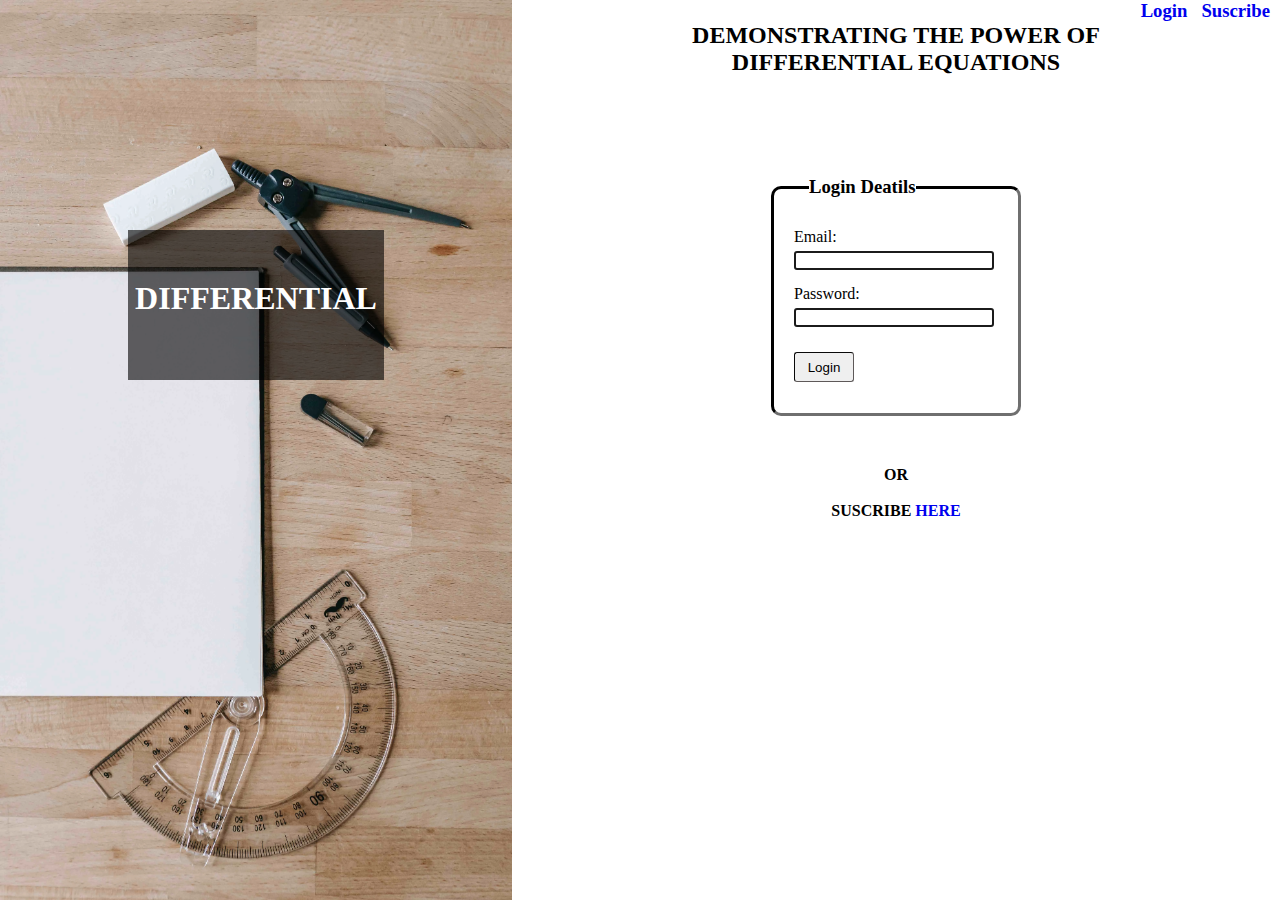
==== index.html @ e03f3257 "add comments to index.html" ====
<!DOCTYPE html>
<html lang="en-US">

<head>
    <meta charset="UTF-8">
    <meta http-equiv="X-UA-Compatible" content="IE=edge">
    <meta name="viewport" content="width=device-width, initial-scale=1.0">
    <title>Differential</title>
    <link rel="stylesheet" href="assets/css/style.css">
    <meta name="author" content="Efren A Andablo Reyes">
    <meta name="description" content="Understanding differential equation">
    <meta name="keywords" content="math,differential equations,mechanics">
</head>

<body>

    <div id="outer-login-page">
<!-- Holder of image at the left of login page -->
        <div id="login-img" role="img" aria-label="drawing block and instruments">
            <div>
                <h1>DIFFERENTIAL</h1>
            </div>
        </div>
<!-- holds header and login form to the right of the screen -->
        <div id="login-holder">
<!-- Header holds links to suscribe and login pages -->
            <header>
                <ul>
                    <li><a href="index.html">
                            <h3>Login</h3>
                        </a></li>
                    <li><a href="suscribe.html">
                            <h3>Suscribe</h3>
                        </a></li>
                </ul>
                <div>
                    <h2>Demonstrating the Power of</h2>
                    <h2>Differential Equations</h2>
                </div>
            </header>
<!-- Login form containing two fields: user email and password, along with login button-->
            <form id="login-form" action="userpage.html">
                <fieldset id="login-field">
                    <legend>
                        <h3>Login Deatils</h3>
                    </legend>
                    <label for="email">Email: </label>
                    <br>
                    <input type="email" id="user-name" name="user-email" class="login-input" required>
                    <br>
                    <label for="user-pass">Password: </label>
                    <br>
                    <input type="password" id="user-pass" name="user-password" class="login-input" required>
                    <br>
                    <button id="login-button" type="submit">Login</button>
                </fieldset>
            </form>
<!-- This div contains a direct link to suscribe page -->
            <div id="suscribe-link-div">
                <h4>Or</h4>
                <br>
                <h4>Suscribe <a href="suscribe.html">here</a></h4>
            </div>
        </div>
    </div>
    <script src="assets/js/script.js"></script>
</body>

</html>
---- assets/css/style.css ----
/* clear all padding, border, margin from all boxes */
*{
    border:none;
    padding: 0;
    margin:0;
    box-sizing: border-box;
}

/* Login page right left image holder*/

#outer-login-page{
    display:grid;
    grid-template-columns: 40% 60%;
    justify-content: space-around;
    width:100%;
    height: 100vh;
}

#login-img {
    height:100%;
    width: 100%;
    background:url('../images/login_image.webp') center center/ cover no-repeat;
}

#login-img div{
    padding-top:50px;
    margin:230px auto 0 auto;
    width:50%;
    height:150px;
    background-color: rgba(0,0,0,0.6);
    color:#fff;
    text-transform: uppercase;
    text-align: center;
}

/* Login page right login details holder */
#login-holder {
    width: 100%;
}

#login-holder ul{
    list-style-type: none;
    text-align: end;
}

#login-holder li {
 display:inline-block;
 margin-right:10px;
}

a {
    text-decoration: none;
}

#login-holder div{
    text-align: center;
    width:100%;
    text-transform: uppercase;
}

#login-field{
    margin:100px auto 0 auto;
    text-align: left;
    width:250px;
    height:240px;
    border:3px inset #1b1b1b;
    border-radius: 10px;
    padding-top: 30px;
    padding-left:20px;
}

#login-field legend{
    margin-left:15px;
}

.login-input {
    border:#1b1b1b solid 2px;
    border-radius: 3px;
    margin-top:5px;
    margin-bottom: 15px;
    width:200px;
}

.login-input:hover{
    border-color: red;
}

.login-input:focus {
    background-color: #fa7d92;
}

#login-button{
    height:30px;
    width:60px;
    border:#5e5959 1px inset;
    border-radius: 3px;
    margin-top:10px;
}

#login-button:hover{
    background-color: #fa7d92;
}

#suscribe-link-div{
    width:100%;
    text-align:center;
    margin: 50px auto 0 auto;
}

/* Suscribe page */

#suscribe-field {
    margin: 75px auto 0 auto;
    text-align: left;
    width: 250px;
    height: 350px;
    border: 3px inset #1b1b1b;
    border-radius: 10px;
    padding-top: 30px;
    padding-left: 20px;
}

#suscribe-field legend {
    margin-left: 15px;
}

#suscribe-button {
    height: 30px;
    width: 60px;
    border: #5e5959 1px inset;
    border-radius: 3px;
    margin-top: 10px;
}

#suscribe-button:hover {
    background-color: #fa7d92;
}
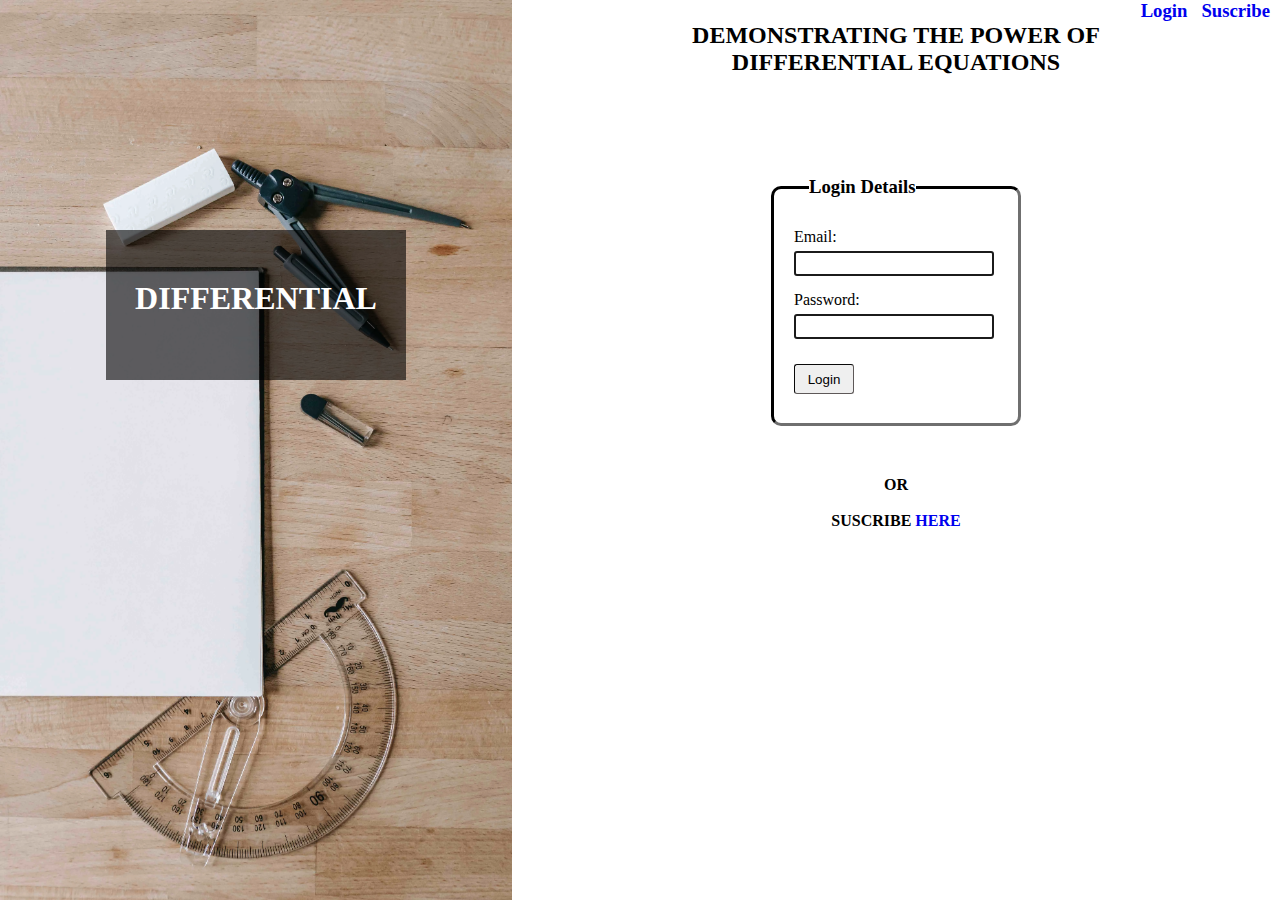
==== commit 32f6be5c: "format moving divs text and adding canceling function to move after movind div approaches anchor" ====
--- a/index.html
+++ b/index.html
@@ -42,7 +42,7 @@
             <form id="login-form" action="userpage.html">
                 <fieldset id="login-field">
                     <legend>
-                        <h3>Login Deatils</h3>
+                        <h3>Login Details</h3>
                     </legend>
                     <label for="email">Email: </label>
                     <br>
@@ -63,7 +63,7 @@
             </div>
         </div>
     </div>
-    <script src="assets/js/script.js"></script>
+    <script src="assets/js/script-l.js"></script>
 </body>
 
 </html>--- a/assets/css/style.css
+++ b/assets/css/style.css
@@ -25,7 +25,7 @@
 #login-img div{
     padding-top:50px;
     margin:230px auto 0 auto;
-    width:50%;
+    width:300px;
     height:150px;
     background-color: rgba(0,0,0,0.6);
     color:#fff;
@@ -62,7 +62,7 @@
     margin:100px auto 0 auto;
     text-align: left;
     width:250px;
-    height:240px;
+    height:250px;
     border:3px inset #1b1b1b;
     border-radius: 10px;
     padding-top: 30px;
@@ -79,6 +79,7 @@
     margin-top:5px;
     margin-bottom: 15px;
     width:200px;
+    height:25px;
 }
 
 .login-input:hover{
@@ -113,7 +114,7 @@
     margin: 75px auto 0 auto;
     text-align: left;
     width: 250px;
-    height: 350px;
+    height: 370px;
     border: 3px inset #1b1b1b;
     border-radius: 10px;
     padding-top: 30px;
@@ -134,4 +135,147 @@
 
 #suscribe-button:hover {
     background-color: #fa7d92;
-}+}
+
+/* User page*/
+#header-div{
+    display:grid;
+    grid-template-columns: 70% 30%;
+    width:100%;
+    height: 80px;
+    position:relative;
+}
+#user-button{
+    width:30px;
+    height:30px;
+    position:absolute;
+    top:10px;
+    right:10px;
+    background:url('../images/burger_open.png') center center / cover no-repeat;
+}
+#user-info-div{
+    width:200px;
+    height:200px;
+    position:absolute;
+    display:none;
+    top:40px;
+    right:0;
+    background-color: #1b1b1b;
+    color:#fff;
+    z-index: 2;
+}
+#user-info-div a{
+    color:#fff;
+}
+
+#user-info-div > h3{
+    margin:20px 0 20px 20px;
+}
+#hero-image{
+    height:100px;
+    width:100%;
+    background: url('../images/hero_image.webp') center center / cover no-repeat;
+}
+#instructions{
+    width:100%;
+    height:400px;
+    text-align: center;
+}
+
+#instructions>h2{
+    margin:60px auto 20px auto;
+}
+
+#instructions > div{
+    width:95%;
+    height:300px;
+    display:flex;
+    flex-wrap:wrap;
+    flex-direction: row;
+    justify-content: space-around;
+    margin:0 auto 0 auto;
+}
+.instruction-child{
+    flex: 0 0 250px;
+    height:250px;
+    margin: 20px;
+    border: #1b1b1b inset 3px;
+    border-radius: 10px;
+}
+#game-area{
+    text-align: center;
+    width: 100%;
+    height: 470px;
+}
+#game-area>div{
+    width: 95%;
+    height: 450px;
+    display: flex;
+    flex-wrap: wrap;
+    flex-direction: row;
+    justify-content: space-around;
+    margin: 0 auto 0 auto;
+}
+#game-area-left{
+    height:370px;
+    flex:0 0 300px;
+    border: #1b1b1b inset 3px;
+    border-radius: 10px;
+    margin: 20px;
+    position:relative;
+}
+#game-buttons-area{
+    height:50px;
+    width:100%;
+}
+.game-buttons{
+    width:85px;
+    height:35px;
+    margin:5px 3px 0 3px;
+    color:#fff;
+    background-color: #1b1b1b;
+    border-radius:5px;
+}
+#game-area-center {
+    height: 370px;
+    flex: 0 1 400px;
+    border: #1b1b1b inset 3px;
+    border-radius: 10px;
+    margin: 20px;
+}
+#game-area-right{
+    height: 370px;
+    flex: 0 1 400px;
+    border: #1b1b1b inset 3px;
+    border-radius: 10px;
+    margin:20px;
+}
+.spring-div{
+    position:absolute;
+    width:50px;
+    height:50px;
+    top:0;
+    left:0;
+    border-radius: 5px;
+    background-color: green;
+    color:#fff;
+    padding:10px;
+    font-size: 150%;
+}
+.dissipator-div {
+    position: absolute;
+    width: 50px;
+    height: 50px;
+    top: 0;
+    right: 0;
+    border-radius: 5px;
+    background-color: red;
+    color: #fff;
+    padding: 10px;
+    font-size: 150%;
+}
+
+#holder1,#holder2,#holder3,#holder4,
+#holder5{
+    display:none;
+} 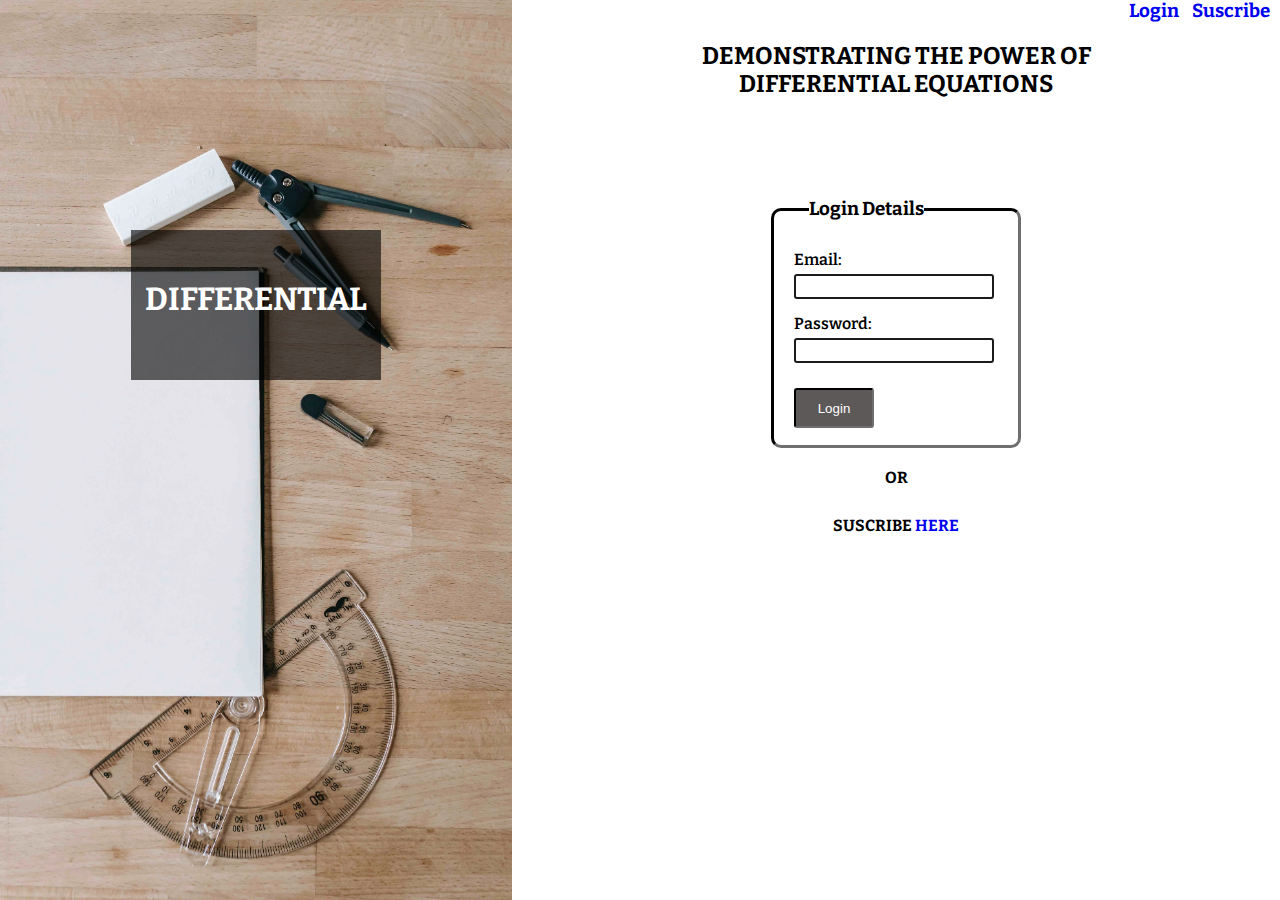
==== commit ec9cafb3: "fix text of case 7 in createDiffEquation function" ====
--- a/index.html
+++ b/index.html
@@ -46,7 +46,7 @@
                     </legend>
                     <label for="email">Email: </label>
                     <br>
-                    <input type="email" id="user-name" name="user-email" class="login-input" required>
+                    <input type="email" id="email" name="user-email" class="login-input" required>
                     <br>
                     <label for="user-pass">Password: </label>
                     <br>
--- a/assets/css/style.css
+++ b/assets/css/style.css
@@ -1,34 +1,43 @@
+@import url('https://fonts.googleapis.com/css2?family=Bitter:wght@300&display=swap');
+
 /* clear all padding, border, margin from all boxes */
-*{
-    border:none;
+* {
+    border: none;
     padding: 0;
-    margin:0;
+    margin: 0;
     box-sizing: border-box;
 }
 
+/*Body Font family*/
+
+body {
+    font-family: Bitter, Georgia, sans-serif;
+    font-weight: 600;
+}
+
 /* Login page right left image holder*/
 
-#outer-login-page{
-    display:grid;
+#outer-login-page {
+    display: grid;
     grid-template-columns: 40% 60%;
     justify-content: space-around;
-    width:100%;
+    width: 100%;
     height: 100vh;
 }
 
 #login-img {
-    height:100%;
-    width: 100%;
-    background:url('../images/login_image.webp') center center/ cover no-repeat;
-}
-
-#login-img div{
-    padding-top:50px;
-    margin:230px auto 0 auto;
-    width:300px;
-    height:150px;
-    background-color: rgba(0,0,0,0.6);
-    color:#fff;
+    height: 100%;
+    width: 100%;
+    background: url('../images/login_image.webp') center center/ cover no-repeat;
+}
+
+#login-img div {
+    padding-top: 50px;
+    margin: 230px auto 0 auto;
+    width: 250px;
+    height: 150px;
+    background-color: rgba(0, 0, 0, 0.6);
+    color: #fff;
     text-transform: uppercase;
     text-align: center;
 }
@@ -38,77 +47,79 @@
     width: 100%;
 }
 
-#login-holder ul{
+#login-holder ul {
     list-style-type: none;
     text-align: end;
 }
 
 #login-holder li {
- display:inline-block;
- margin-right:10px;
+    display: inline-block;
+    margin-right: 10px;
 }
 
 a {
     text-decoration: none;
 }
 
-#login-holder div{
-    text-align: center;
-    width:100%;
+#login-holder div {
+    text-align: center;
+    width: 100%;
     text-transform: uppercase;
-}
-
-#login-field{
-    margin:100px auto 0 auto;
+    margin-top: 20px;
+}
+
+#login-field {
+    margin: 100px auto 0 auto;
     text-align: left;
-    width:250px;
-    height:250px;
-    border:3px inset #1b1b1b;
+    width: 250px;
+    height: 250px;
+    border: 3px inset #1b1b1b;
     border-radius: 10px;
     padding-top: 30px;
-    padding-left:20px;
-}
-
-#login-field legend{
-    margin-left:15px;
+    padding-left: 20px;
+}
+
+#login-field legend {
+    margin-left: 15px;
 }
 
 .login-input {
-    border:#1b1b1b solid 2px;
+    border: #1b1b1b solid 2px;
     border-radius: 3px;
-    margin-top:5px;
+    margin-top: 5px;
     margin-bottom: 15px;
-    width:200px;
-    height:25px;
-}
-
-.login-input:hover{
-    border-color: red;
+    width: 200px;
+    height: 25px;
+}
+
+.login-input:hover {
+    border-color: #a75910;
 }
 
 .login-input:focus {
     background-color: #fa7d92;
 }
 
-#login-button{
-    height:30px;
-    width:60px;
-    border:#5e5959 1px inset;
+#login-button {
+    height: 40px;
+    width: 80px;
+    border: #1b1b1b 2px inset;
     border-radius: 3px;
-    margin-top:10px;
-}
-
-#login-button:hover{
-    background-color: #fa7d92;
-}
-
-#suscribe-link-div{
-    width:100%;
-    text-align:center;
+    margin-top: 10px;
+    background-color: #5e5959;
+    color: #fff;
+}
+
+#login-button:hover {
+    background-color: #a75910;
+}
+
+/* Suscribe page */
+#suscribe-link-div {
+    width: 100%;
+    text-align: center;
     margin: 50px auto 0 auto;
 }
-
-/* Suscribe page */
 
 #suscribe-field {
     margin: 75px auto 0 auto;
@@ -126,88 +137,139 @@
 }
 
 #suscribe-button {
-    height: 30px;
-    width: 60px;
-    border: #5e5959 1px inset;
+    height: 40px;
+    width: 80px;
+    border: #1b1b1b 2px inset;
     border-radius: 3px;
     margin-top: 10px;
+    background-color: #5e5959;
+    color: #fff;
 }
 
 #suscribe-button:hover {
-    background-color: #fa7d92;
+    background-color: #a75910;
 }
 
 /* User page*/
-#header-div{
-    display:grid;
+#header-div {
+    display: grid;
     grid-template-columns: 70% 30%;
-    width:100%;
+    width: 100%;
     height: 80px;
-    position:relative;
-}
-#user-button{
-    width:30px;
-    height:30px;
-    position:absolute;
-    top:10px;
-    right:10px;
-    background:url('../images/burger_open.png') center center / cover no-repeat;
-}
-#user-info-div{
-    width:200px;
-    height:200px;
-    position:absolute;
-    display:none;
-    top:40px;
-    right:0;
-    background-color: #1b1b1b;
-    color:#fff;
+    position: relative;
+}
+
+#header-div h1 {
+    margin: 10px 0 0 10px;
+}
+
+#user-button {
+    width: 30px;
+    height: 30px;
+    position: absolute;
+    top: 10px;
+    right: 10px;
+    background: url('../images/burger_open.png') center center / cover no-repeat;
+    z-index: 3;
+}
+
+#user-info-div {
+    width: 100%;
+    height: 200px;
+    position: absolute;
+    display: none;
+    top: 0;
+    right: 0;
+    background-color: #fff;
+    color: #1b1b1b;
     z-index: 2;
 }
-#user-info-div a{
-    color:#fff;
-}
-
-#user-info-div > h3{
-    margin:20px 0 20px 20px;
-}
-#hero-image{
-    height:100px;
-    width:100%;
-    background: url('../images/hero_image.webp') center center / cover no-repeat;
-}
-#instructions{
-    width:100%;
-    height:400px;
-    text-align: center;
-}
-
-#instructions>h2{
-    margin:60px auto 20px auto;
-}
-
-#instructions > div{
-    width:95%;
-    height:300px;
-    display:flex;
-    flex-wrap:wrap;
+
+#user-info-div a {
+    color: #1b1b1b;
+}
+
+#user-info-div>h3 {
+    margin: 20px 0 20px 20px;
+}
+
+#instructions {
+    width: 100%;
+    height: 400px;
+    text-align: center;
+    color: #fff;
+}
+
+#instructions>h2 {
+    color: #1b1b1b;
+    margin: 30px auto 20px auto;
+}
+
+#instructions>div {
+    width: 95%;
+    height: 300px;
+    display: flex;
+    flex-wrap: wrap;
     flex-direction: row;
     justify-content: space-around;
-    margin:0 auto 0 auto;
-}
-.instruction-child{
-    flex: 0 0 250px;
-    height:250px;
+    margin: 0 auto 0 auto;
+}
+
+.instruction-child-black {
+    flex: 0 0 300px;
+    height: 250px;
     margin: 20px;
+    background-color: #a75910;
     border: #1b1b1b inset 3px;
     border-radius: 10px;
-}
-#game-area{
+    text-align: center;
+    padding-left: 30px;
+    padding-right: 25px;
+}
+
+.instruction-child-black>h3 {
+    margin: 15px auto 15px auto;
+}
+
+.instruction-child-black>ul,
+ol {
+    text-align: justify;
+}
+
+.instruction-child-black li {
+    margin-bottom: 10px;
+}
+
+.instruction-child-blue {
+    flex: 0 0 300px;
+    height: 250px;
+    margin: 20px;
+    background-color: #5e5959;
+    border: #1b1b1b inset 3px;
+    border-radius: 10px;
+    padding-left: 25px;
+    padding-right: 25px;
+}
+
+.instruction-child-blue>h3 {
+    margin: 15px auto 15px auto;
+}
+
+.instruction-child-blue>p {
+    text-align: justify;
+}
+
+.mobile-instruction {
+    display: none;
+}
+
+#game-area {
     text-align: center;
     width: 100%;
     height: 470px;
 }
-#game-area>div{
+
+#game-area>div {
     width: 95%;
     height: 450px;
     display: flex;
@@ -216,26 +278,63 @@
     justify-content: space-around;
     margin: 0 auto 0 auto;
 }
-#game-area-left{
-    height:370px;
-    flex:0 0 300px;
+
+#game-area-left {
+    height: 370px;
+    flex: 0 0 300px;
     border: #1b1b1b inset 3px;
     border-radius: 10px;
     margin: 20px;
-    position:relative;
-}
-#game-buttons-area{
-    height:50px;
-    width:100%;
-}
-.game-buttons{
-    width:85px;
-    height:35px;
-    margin:5px 3px 0 3px;
-    color:#fff;
-    background-color: #1b1b1b;
-    border-radius:5px;
-}
+    position: relative;
+}
+
+#game-buttons-area {
+    height: 50px;
+    width: 100%;
+}
+
+.game-buttons {
+    width: 85px;
+    height: 35px;
+    margin: 5px 3px 0 3px;
+    color: #fff;
+    background-color: #5e5959;
+    border: #1b1b1b 2px outset;
+    border-radius: 5px;
+}
+
+.round-button {
+    height: 20px;
+    width: 20px;
+    border-radius: 50%;
+    background-color: #5e5959;
+    display: none;
+}
+
+#socket-1 {
+    position: absolute;
+    top: 115px;
+    left: 100px;
+}
+
+#socket-2 {
+    position: absolute;
+    top: 115px;
+    left: 177px;
+}
+
+#socket-3 {
+    position: absolute;
+    top: 215px;
+    left: 100px;
+}
+
+#socket-4 {
+    position: absolute;
+    top: 215px;
+    left: 177px;
+}
+
 #game-area-center {
     height: 370px;
     flex: 0 1 400px;
@@ -243,39 +342,115 @@
     border-radius: 10px;
     margin: 20px;
 }
-#game-area-right{
+
+#game-area-center>h3,
+h4 {
+    margin-top: 10px;
+}
+
+#game-area-right {
     height: 370px;
     flex: 0 1 400px;
     border: #1b1b1b inset 3px;
     border-radius: 10px;
-    margin:20px;
-}
-.spring-div{
-    position:absolute;
-    width:50px;
-    height:50px;
-    top:0;
-    left:0;
+    margin: 20px;
+    padding-top: 20px;
+}
+
+.spring-div {
+    position: absolute;
+    width: 35px;
+    height: 50px;
+    top: 0;
+    left: 0;
     border-radius: 5px;
-    background-color: green;
-    color:#fff;
-    padding:10px;
+    background: url('../images/spring_icon.png') center center / cover no-repeat;
+    padding: 10px;
     font-size: 150%;
 }
+
 .dissipator-div {
     position: absolute;
-    width: 50px;
+    width: 35px;
     height: 50px;
     top: 0;
     right: 0;
     border-radius: 5px;
-    background-color: red;
+    background: url('../images/dissipator_icon.png') center center / cover no-repeat;
     color: #fff;
     padding: 10px;
     font-size: 150%;
 }
 
-#holder1,#holder2,#holder3,#holder4,
-#holder5{
-    display:none;
-} +/* Remove from diplay all data holders for javascript functions*/
+#holder1,
+#holder2,
+#holder3,
+#holder4,
+#holder5 {
+    display: none;
+}
+
+/* Game area table */
+table {
+    margin: 10px auto 0 auto;
+}
+
+td,
+th {
+    width: 120px;
+    height: 70px;
+    border: #1b1b1b 2px solid;
+    font-size: 120%;
+}
+
+
+/* Adding responsiveness for tablets and mobiles */
+@media screen and (max-width:915px) {
+    #outer-login-page {
+        grid-template-columns: 100%;
+        grid-template-rows: 150px 800px;
+        width: 100%;
+        height: 1000px;
+    }
+
+    #login-img div {
+        margin: 40px auto 0 auto;
+        height: 60px;
+        padding: 10px;
+    }
+
+    #header-div {
+        height: 120px;
+    }
+
+    #instructions {
+        height: 800px;
+    }
+
+    #instructions>div {
+        height: 750px;
+    }
+
+    .mobile-instruction {
+        display: inline;
+    }
+
+    .desktop-instruction {
+        display: none;
+    }
+
+    .round-button {
+        display: inline-block;
+    }
+}
+
+@media screen and (max-width:715px) {
+    #instructions {
+        height: 1000px;
+    }
+
+    #instructions>div {
+        height: 950px;
+    }
+}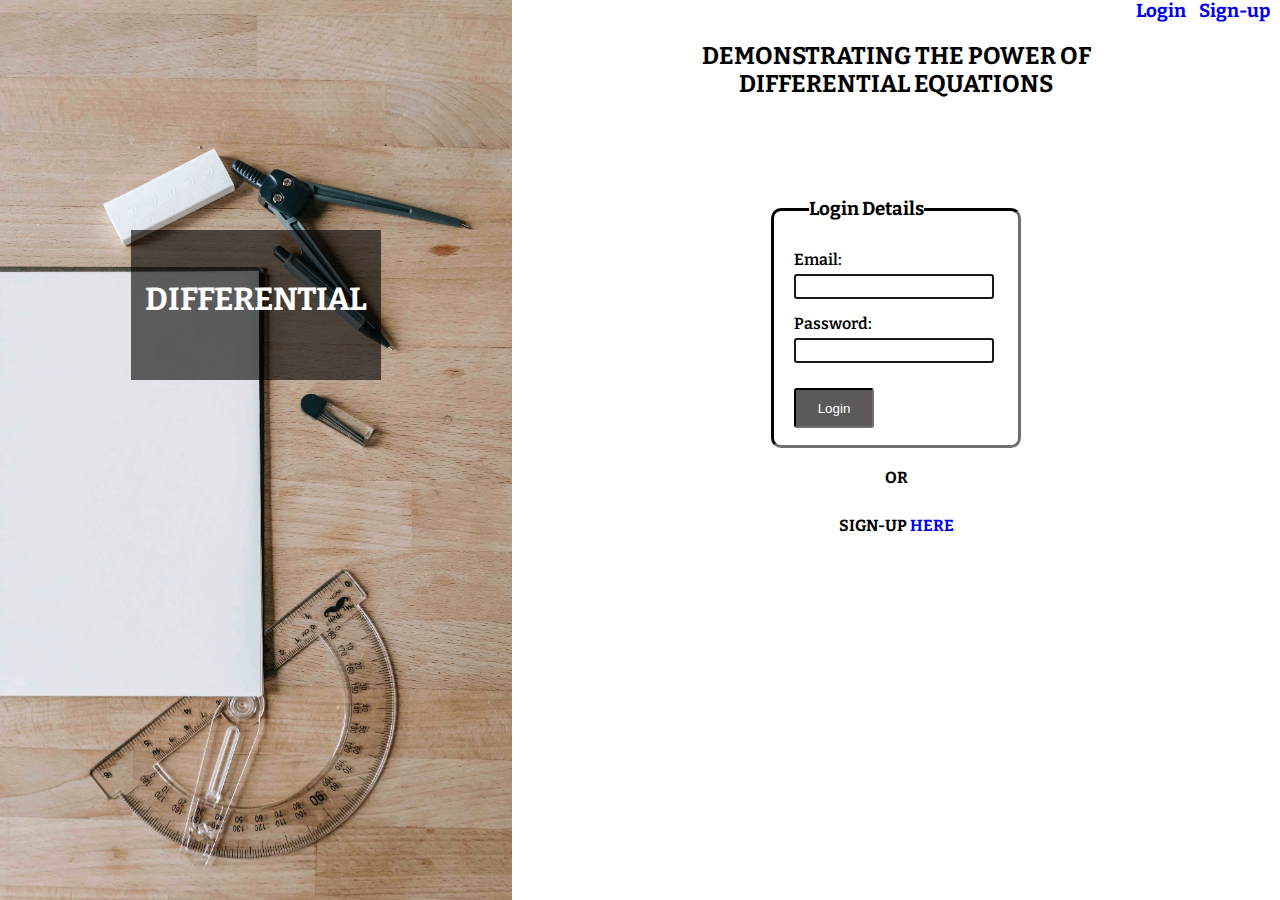
==== commit c85279cf: "change suscribe text to sign-up in index and suscribe pages" ====
--- a/index.html
+++ b/index.html
@@ -13,7 +13,6 @@
 </head>
 
 <body>
-
     <div id="outer-login-page">
 <!-- Holder of image at the left of login page -->
         <div id="login-img" role="img" aria-label="drawing block and instruments">
@@ -30,7 +29,7 @@
                             <h3>Login</h3>
                         </a></li>
                     <li><a href="suscribe.html">
-                            <h3>Suscribe</h3>
+                            <h3>Sign-up</h3>
                         </a></li>
                 </ul>
                 <div>
@@ -59,7 +58,7 @@
             <div id="suscribe-link-div">
                 <h4>Or</h4>
                 <br>
-                <h4>Suscribe <a href="suscribe.html">here</a></h4>
+                <h4>Sign-up <a href="suscribe.html">here</a></h4>
             </div>
         </div>
     </div>
--- a/assets/css/style.css
+++ b/assets/css/style.css
@@ -406,7 +406,7 @@
 
 
 /* Adding responsiveness for tablets and mobiles */
-@media screen and (max-width:915px) {
+@media screen and (max-width:1073px) {
     #outer-login-page {
         grid-template-columns: 100%;
         grid-template-rows: 150px 800px;
@@ -444,7 +444,7 @@
         display: inline-block;
     }
 }
-
+/* Adding responsiveness for mobiles */
 @media screen and (max-width:715px) {
     #instructions {
         height: 1000px;
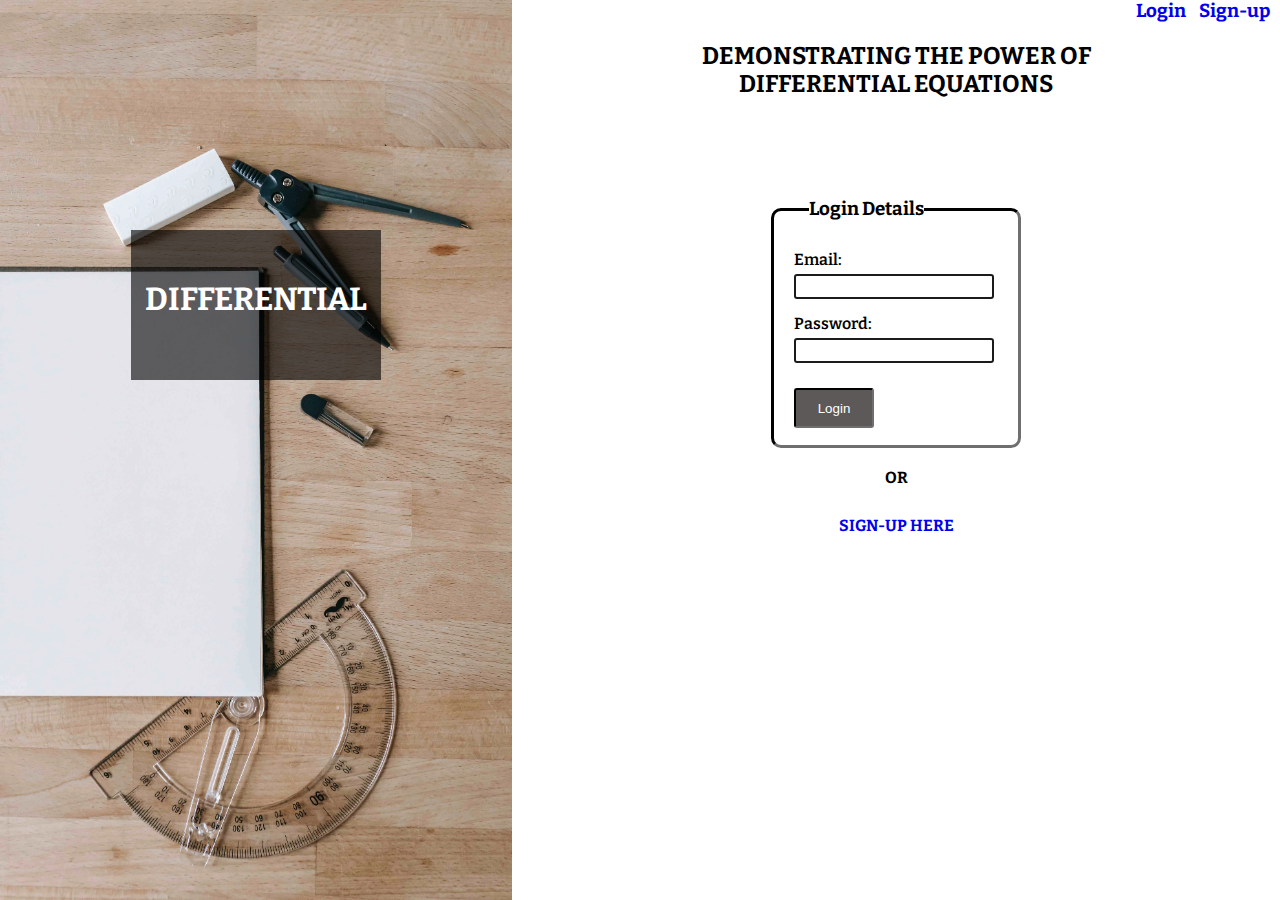
==== commit bd2d520d: "modify suscribe link in index.html" ====
--- a/index.html
+++ b/index.html
@@ -14,15 +14,15 @@
 
 <body>
     <div id="outer-login-page">
-<!-- Holder of image at the left of login page -->
+        <!-- Holder of image at the left of login page -->
         <div id="login-img" role="img" aria-label="drawing block and instruments">
             <div>
                 <h1>DIFFERENTIAL</h1>
             </div>
         </div>
-<!-- holds header and login form to the right of the screen -->
+        <!-- holds header and login form to the right of the screen -->
         <div id="login-holder">
-<!-- Header holds links to suscribe and login pages -->
+        <!-- Header holds links to suscribe and login pages -->
             <header>
                 <ul>
                     <li><a href="index.html">
@@ -37,7 +37,7 @@
                     <h2>Differential Equations</h2>
                 </div>
             </header>
-<!-- Login form containing two fields: user email and password, along with login button-->
+            <!-- Login form containing two fields: user email and password, along with login button-->
             <form id="login-form" action="userpage.html">
                 <fieldset id="login-field">
                     <legend>
@@ -54,11 +54,11 @@
                     <button id="login-button" type="submit">Login</button>
                 </fieldset>
             </form>
-<!-- This div contains a direct link to suscribe page -->
+            <!-- This div contains a direct link to suscribe page -->
             <div id="suscribe-link-div">
                 <h4>Or</h4>
                 <br>
-                <h4>Sign-up <a href="suscribe.html">here</a></h4>
+                <h4><a href="suscribe.html">Sign-up here</a></h4>
             </div>
         </div>
     </div>
--- a/assets/css/style.css
+++ b/assets/css/style.css
@@ -25,12 +25,14 @@
     height: 100vh;
 }
 
+/* Left about image of login page */
 #login-img {
     height: 100%;
     width: 100%;
     background: url('../images/login_image.webp') center center/ cover no-repeat;
 }
 
+/* Differential Logo */
 #login-img div {
     padding-top: 50px;
     margin: 230px auto 0 auto;
@@ -46,7 +48,7 @@
 #login-holder {
     width: 100%;
 }
-
+/* Top right links to login and sign-up pages*/
 #login-holder ul {
     list-style-type: none;
     text-align: end;
@@ -61,6 +63,7 @@
     text-decoration: none;
 }
 
+/* Div holder for form*/
 #login-holder div {
     text-align: center;
     width: 100%;
@@ -114,13 +117,13 @@
     background-color: #a75910;
 }
 
+#suscribe-link-div {
+    width: 100%;
+    text-align: center;
+    margin: 50px auto 0 auto;
+}
+
 /* Suscribe page */
-#suscribe-link-div {
-    width: 100%;
-    text-align: center;
-    margin: 50px auto 0 auto;
-}
-
 #suscribe-field {
     margin: 75px auto 0 auto;
     text-align: left;
@@ -151,6 +154,8 @@
 }
 
 /* User page*/
+
+/*div containing welcome message and gurger button*/
 #header-div {
     display: grid;
     grid-template-columns: 70% 30%;
@@ -163,6 +168,7 @@
     margin: 10px 0 0 10px;
 }
 
+/* burger button */
 #user-button {
     width: 30px;
     height: 30px;
@@ -173,9 +179,10 @@
     z-index: 3;
 }
 
+/* div display by burger button */
 #user-info-div {
     width: 100%;
-    height: 200px;
+    height: 220px;
     position: absolute;
     display: none;
     top: 0;
@@ -183,6 +190,7 @@
     background-color: #fff;
     color: #1b1b1b;
     z-index: 2;
+    padding-top: 30px;
 }
 
 #user-info-div a {
@@ -193,16 +201,19 @@
     margin: 20px 0 20px 20px;
 }
 
+/* instructions section*/
+
 #instructions {
     width: 100%;
     height: 400px;
     text-align: center;
     color: #fff;
+    background-color: #1b1b1b;
+    padding-top: 10px;
 }
 
 #instructions>h2 {
-    color: #1b1b1b;
-    margin: 30px auto 20px auto;
+    margin: 0 auto 20px auto;
 }
 
 #instructions>div {
@@ -263,10 +274,15 @@
     display: none;
 }
 
+/* Game area playground*/
 #game-area {
     text-align: center;
     width: 100%;
     height: 470px;
+}
+
+#game-area>h2 {
+    margin: 20px auto 20px auto;
 }
 
 #game-area>div {
@@ -311,6 +327,7 @@
     display: none;
 }
 
+/* socket buttons that appear in mobile devices*/
 #socket-1 {
     position: absolute;
     top: 115px;
@@ -335,28 +352,7 @@
     left: 177px;
 }
 
-#game-area-center {
-    height: 370px;
-    flex: 0 1 400px;
-    border: #1b1b1b inset 3px;
-    border-radius: 10px;
-    margin: 20px;
-}
-
-#game-area-center>h3,
-h4 {
-    margin-top: 10px;
-}
-
-#game-area-right {
-    height: 370px;
-    flex: 0 1 400px;
-    border: #1b1b1b inset 3px;
-    border-radius: 10px;
-    margin: 20px;
-    padding-top: 20px;
-}
-
+/* style classes for game elements (spring and disspator)*/
 .spring-div {
     position: absolute;
     width: 35px;
@@ -382,6 +378,30 @@
     font-size: 150%;
 }
 
+/* game area holder for equation development*/
+#game-area-center {
+    height: 370px;
+    flex: 0 1 400px;
+    border: #1b1b1b inset 3px;
+    border-radius: 10px;
+    margin: 20px;
+}
+
+#game-area-center>h3,
+h4 {
+    margin-top: 10px;
+}
+
+/* game area table holder*/
+#game-area-right {
+    height: 370px;
+    flex: 0 1 400px;
+    border: #1b1b1b inset 3px;
+    border-radius: 10px;
+    margin: 20px;
+    padding-top: 20px;
+}
+
 /* Remove from diplay all data holders for javascript functions*/
 #holder1,
 #holder2,
@@ -404,9 +424,9 @@
     font-size: 120%;
 }
 
-
 /* Adding responsiveness for tablets and mobiles */
 @media screen and (max-width:1073px) {
+/* Changing login and sign up page to a single column*/
     #outer-login-page {
         grid-template-columns: 100%;
         grid-template-rows: 150px 800px;
@@ -420,10 +440,12 @@
         padding: 10px;
     }
 
+/* user page header height to adapt to welcome message */
     #header-div {
-        height: 120px;
-    }
-
+        height: 140px;
+    }
+
+/* increase height of instructions section */
     #instructions {
         height: 800px;
     }
@@ -432,6 +454,7 @@
         height: 750px;
     }
 
+ /* change instructions paragraph fro conecting elements to socket*/   
     .mobile-instruction {
         display: inline;
     }
@@ -440,12 +463,14 @@
         display: none;
     }
 
+ /* make socket buttons visible*/   
     .round-button {
         display: inline-block;
     }
 }
-/* Adding responsiveness for mobiles */
+/* Add responsiveness for mobiles landscape*/
 @media screen and (max-width:715px) {
+/* Increase height to fit single column three divs*/
     #instructions {
         height: 1000px;
     }
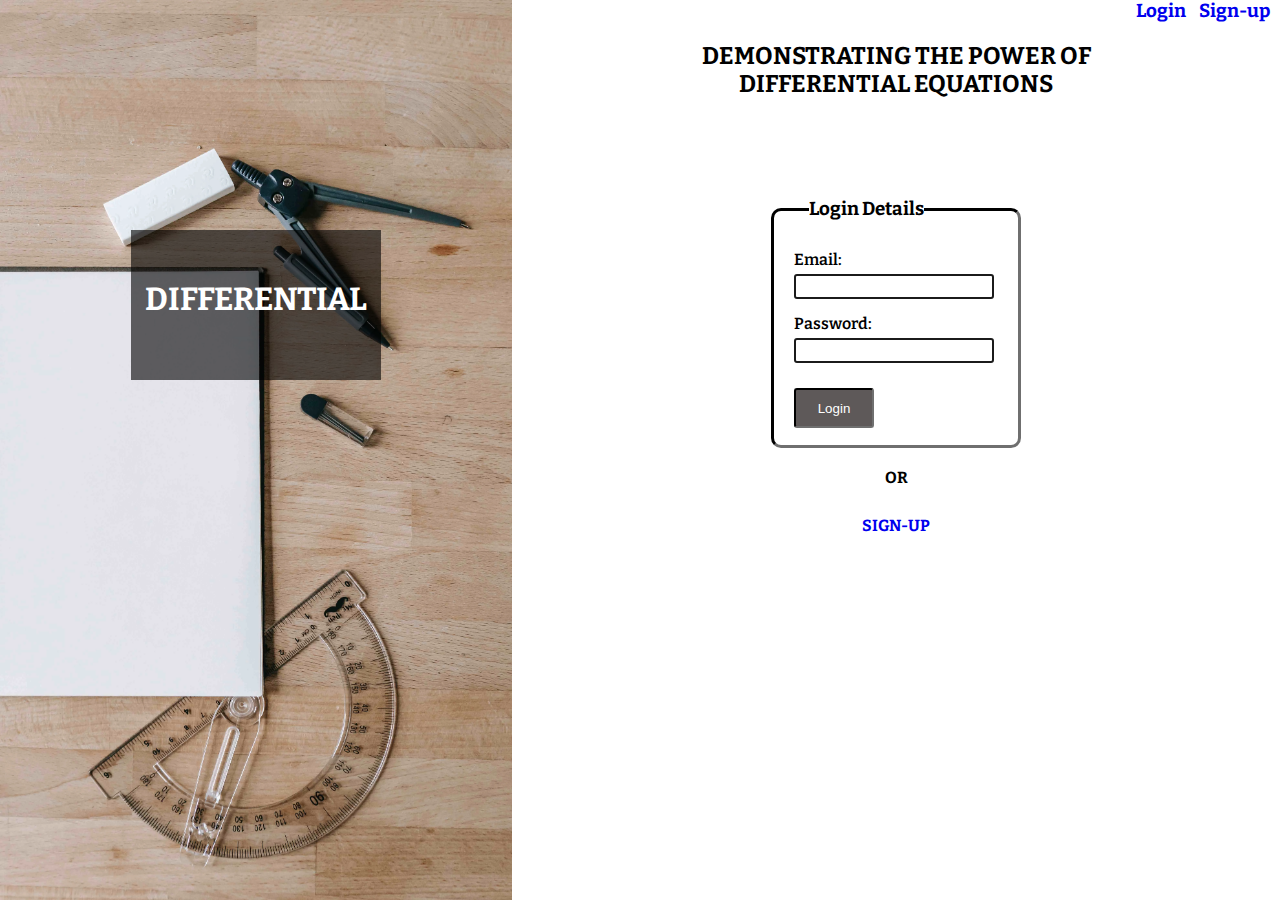
==== commit 9535ec4e: "add aria-label to burger button" ====
--- a/index.html
+++ b/index.html
@@ -58,7 +58,7 @@
             <div id="suscribe-link-div">
                 <h4>Or</h4>
                 <br>
-                <h4><a href="suscribe.html">Sign-up here</a></h4>
+                <h4><a href="suscribe.html">Sign-up</a></h4>
             </div>
         </div>
     </div>
